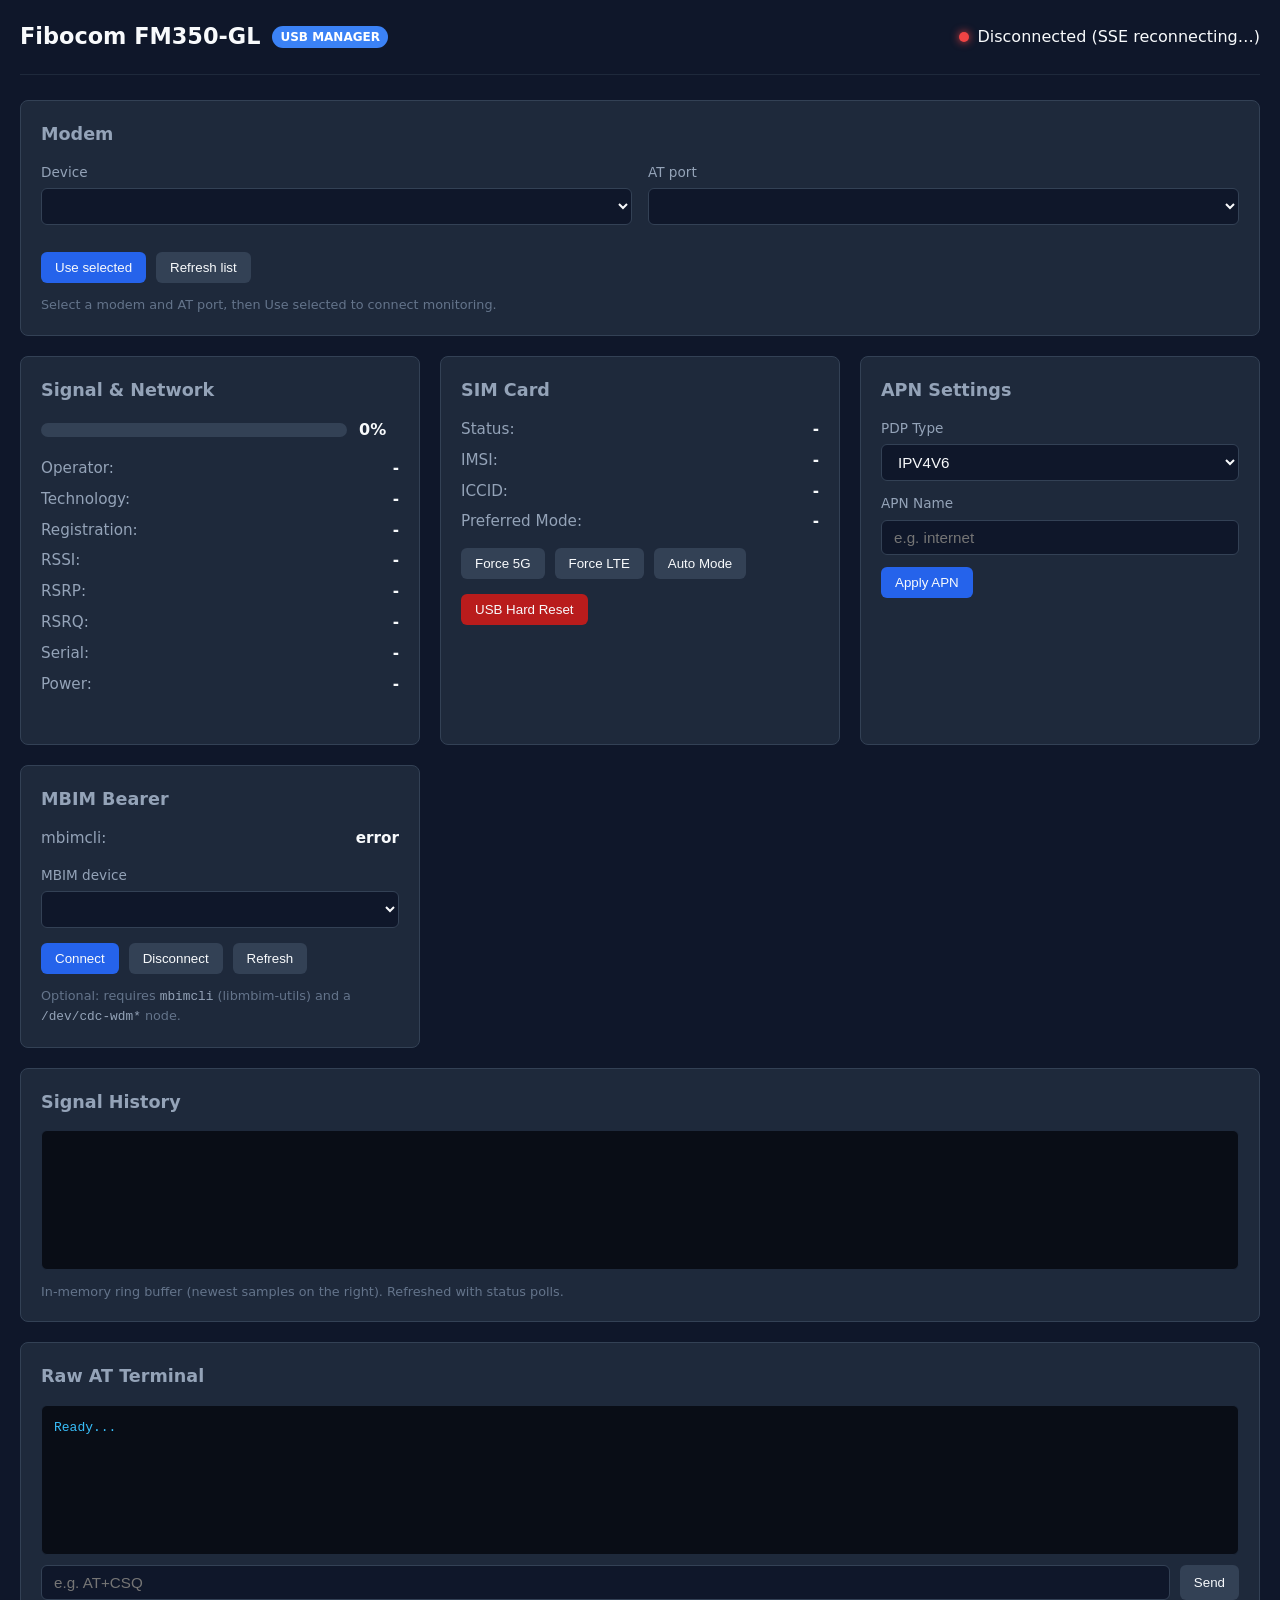
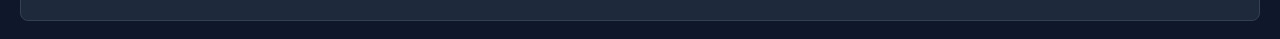
==== internal/template/index.html @ b73000de "Initial fm350-monitor: layered Go daemon and embedded WebUI. Add FM350-GL USB modem manager with sys" ====
<!DOCTYPE html>
<html lang="en">
<head>
    <meta charset="UTF-8">
    <meta name="viewport" content="width=device-width, initial-scale=1.0">
    <title>FM350-GL Modem Manager</title>
    <link rel="stylesheet" href="style.css">
</head>
<body>
    <header>
        <div class="logo">
            <h1>Fibocom FM350-GL</h1>
            <span class="badge">USB Manager</span>
        </div>
        <div class="status-indicator">
            <span id="conn-dot" class="dot disconnected"></span>
            <span id="conn-status">Disconnected</span>
        </div>
    </header>

    <main class="grid">
        <!-- Modem selection -->
        <section class="card full-width">
            <h2>Modem</h2>
            <div class="form-row">
                <div class="form-group grow">
                    <label for="modem-select">Device</label>
                    <select id="modem-select"></select>
                </div>
                <div class="form-group grow">
                    <label for="at-port-select">AT port</label>
                    <select id="at-port-select"></select>
                </div>
            </div>
            <div class="button-group mt-15">
                <button type="button" class="btn-primary" onclick="applyModemSelection()">Use selected</button>
                <button type="button" onclick="refreshModems()">Refresh list</button>
            </div>
            <p class="hint" id="modem-hint">Select a modem and AT port, then Use selected to connect monitoring.</p>
        </section>

        <!-- Signal & Network -->
        <section class="card">
            <h2>Signal & Network</h2>
            <div class="signal-meter">
                <div class="bar-container">
                    <div id="signal-fill" class="fill" style="width: 0%;"></div>
                </div>
                <span id="signal-pct" class="pct">0%</span>
            </div>
            <div class="info-list">
                <div class="info-item"><span>Operator:</span> <strong id="net-operator">-</strong></div>
                <div class="info-item"><span>Technology:</span> <strong id="net-tech">-</strong></div>
                <div class="info-item"><span>Registration:</span> <strong id="net-reg">-</strong></div>
                <div class="info-item"><span>RSSI:</span> <strong id="sig-rssi">-</strong></div>
                <div class="info-item"><span>RSRP:</span> <strong id="sig-rsrp">-</strong></div>
                <div class="info-item"><span>RSRQ:</span> <strong id="sig-rsrq">-</strong></div>
                <div class="info-item"><span>Serial:</span> <strong id="modem-port">-</strong></div>
                <div class="info-item"><span>Power:</span> <strong id="modem-power">-</strong></div>
            </div>
            <p id="status-error" class="error-line"></p>
        </section>

        <!-- SIM Card -->
        <section class="card">
            <h2>SIM Card</h2>
            <div class="info-list">
                <div class="info-item"><span>Status:</span> <strong id="sim-state">-</strong></div>
                <div class="info-item"><span>IMSI:</span> <strong id="sim-imsi">-</strong></div>
                <div class="info-item"><span>ICCID:</span> <strong id="sim-iccid">-</strong></div>
                <div class="info-item"><span>Preferred Mode:</span> <strong id="rat-mode">-</strong></div>
            </div>
            <div class="button-group mt-15">
                <button type="button" onclick="setRAT('5g')">Force 5G</button>
                <button type="button" onclick="setRAT('lte')">Force LTE</button>
                <button type="button" onclick="setRAT('auto')">Auto Mode</button>
            </div>
            <div class="button-group mt-15">
                <button type="button" class="btn-danger" onclick="usbReset()">USB Hard Reset</button>
            </div>
        </section>

        <!-- APN Config -->
        <section class="card">
            <h2>APN Settings</h2>
            <form id="apn-form" onsubmit="updateAPN(event)">
                <div class="form-group">
                    <label>PDP Type</label>
                    <select id="apn-type">
                        <option value="IPV4V6">IPV4V6</option>
                        <option value="IP">IP (IPv4)</option>
                        <option value="IPV6">IPv6</option>
                    </select>
                </div>
                <div class="form-group">
                    <label>APN Name</label>
                    <input type="text" id="apn-name" placeholder="e.g. internet" required>
                </div>
                <button type="submit" class="btn-primary">Apply APN</button>
            </form>
        </section>

        <!-- MBIM Bearer -->
        <section class="card">
            <h2>MBIM Bearer</h2>
            <div class="info-list">
                <div class="info-item"><span>mbimcli:</span> <strong id="mbim-cli">-</strong></div>
            </div>
            <div class="form-group mt-15">
                <label for="mbim-select">MBIM device</label>
                <select id="mbim-select"></select>
            </div>
            <div class="button-group mt-15">
                <button type="button" class="btn-primary" id="mbim-connect-btn" onclick="mbimConnect()">Connect</button>
                <button type="button" onclick="mbimDisconnect()">Disconnect</button>
                <button type="button" onclick="refreshMBIM()">Refresh</button>
            </div>
            <p class="hint" id="mbim-hint">Optional: requires <code>mbimcli</code> (libmbim-utils) and a <code>/dev/cdc-wdm*</code> node.</p>
        </section>

        <!-- Signal history -->
        <section class="card full-width">
            <h2>Signal History</h2>
            <canvas id="signal-chart" width="900" height="140" aria-label="RSSI history chart"></canvas>
            <p class="hint">In-memory ring buffer (newest samples on the right). Refreshed with status polls.</p>
        </section>

        <!-- AT Console -->
        <section class="card full-width">
            <h2>Raw AT Terminal</h2>
            <div id="console-output" class="console">Ready...</div>
            <form onsubmit="sendRawAT(event)" class="console-input-row">
                <input type="text" id="at-input" placeholder="e.g. AT+CSQ" required>
                <button type="submit">Send</button>
            </form>
        </section>
    </main>

    <script src="app.js"></script>
</body>
</html>
---- internal/template/style.css ----
* {
    box-sizing: border-box;
    margin: 0;
    padding: 0;
}

body {
    font-family: system-ui, -apple-system, BlinkMacSystemFont, 'Segoe UI', Roboto, Oxygen, Ubuntu, Cantarell, sans-serif;
    background-color: #0f172a;
    color: #f8fafc;
    padding: 20px;
    line-height: 1.5;
}

header {
    display: flex;
    justify-content: space-between;
    align-items: center;
    padding-bottom: 20px;
    border-bottom: 1px solid #1e293b;
    margin-bottom: 25px;
}

.logo {
    display: flex;
    align-items: center;
    gap: 12px;
}

h1 {
    font-size: 1.4rem;
    font-weight: 600;
}

.badge {
    background-color: #3b82f6;
    color: #ffffff;
    font-size: 0.75rem;
    padding: 2px 8px;
    border-radius: 12px;
    text-transform: uppercase;
    font-weight: 700;
}

.status-indicator {
    display: flex;
    align-items: center;
    gap: 8px;
    font-weight: 500;
}

.dot {
    width: 10px;
    height: 10px;
    border-radius: 50%;
}

.dot.connected {
    background-color: #22c55e;
    box-shadow: 0 0 8px #22c55e;
}

.dot.disconnected {
    background-color: #ef4444;
    box-shadow: 0 0 8px #ef4444;
}

.grid {
    display: grid;
    grid-template-columns: repeat(auto-fit, minmax(300px, 1fr));
    gap: 20px;
}

.card {
    background-color: #1e293b;
    border: 1px solid #334155;
    border-radius: 8px;
    padding: 20px;
}

.card.full-width {
    grid-column: 1 / -1;
}

h2 {
    font-size: 1.1rem;
    color: #94a3b8;
    margin-bottom: 15px;
}

.signal-meter {
    display: flex;
    align-items: center;
    gap: 12px;
    margin-bottom: 15px;
}

.bar-container {
    flex: 1;
    height: 14px;
    background-color: #334155;
    border-radius: 7px;
    overflow: hidden;
}

.fill {
    height: 100%;
    background-color: #22c55e;
    transition: width 0.3s ease;
}

.pct {
    font-weight: bold;
    width: 40px;
}

.info-list {
    display: flex;
    flex-direction: column;
    gap: 8px;
}

.info-item {
    display: flex;
    justify-content: space-between;
    font-size: 0.95rem;
}

.info-item span {
    color: #94a3b8;
}

.mt-15 {
    margin-top: 15px;
}

.button-group {
    display: flex;
    gap: 10px;
}

button {
    background-color: #334155;
    color: #f8fafc;
    border: none;
    padding: 8px 14px;
    border-radius: 6px;
    cursor: pointer;
    font-weight: 500;
    transition: background-color 0.2s;
}

button:hover {
    background-color: #475569;
}

.btn-primary {
    background-color: #2563eb;
}

.btn-primary:hover {
    background-color: #1d4ed8;
}

.form-group {
    display: flex;
    flex-direction: column;
    gap: 6px;
    margin-bottom: 12px;
}

.form-group.grow {
    flex: 1;
    min-width: 160px;
}

.form-row {
    display: flex;
    flex-wrap: wrap;
    gap: 16px;
}

label {
    font-size: 0.85rem;
    color: #94a3b8;
}

input, select {
    background-color: #0f172a;
    border: 1px solid #334155;
    color: #f8fafc;
    padding: 8px 12px;
    border-radius: 6px;
    font-size: 0.95rem;
}

.console {
    background-color: #090d16;
    border: 1px solid #1e293b;
    border-radius: 6px;
    padding: 12px;
    font-family: monospace;
    height: 150px;
    overflow-y: auto;
    white-space: pre-wrap;
    margin-bottom: 10px;
    color: #38bdf8;
}

.console-input-row {
    display: flex;
    gap: 10px;
}

.console-input-row input {
    flex: 1;
}

.btn-danger {
    background-color: #b91c1c;
}

.btn-danger:hover {
    background-color: #dc2626;
}

.error-line {
    color: #f87171;
    font-size: 0.85rem;
    min-height: 1.2em;
    margin-top: 12px;
}

.hint {
    color: #64748b;
    font-size: 0.8rem;
    margin-top: 12px;
}

.hint code {
    color: #94a3b8;
}

#signal-chart {
    width: 100%;
    height: 140px;
    display: block;
    border-radius: 6px;
    border: 1px solid #1e293b;
    background: #090d16;
}
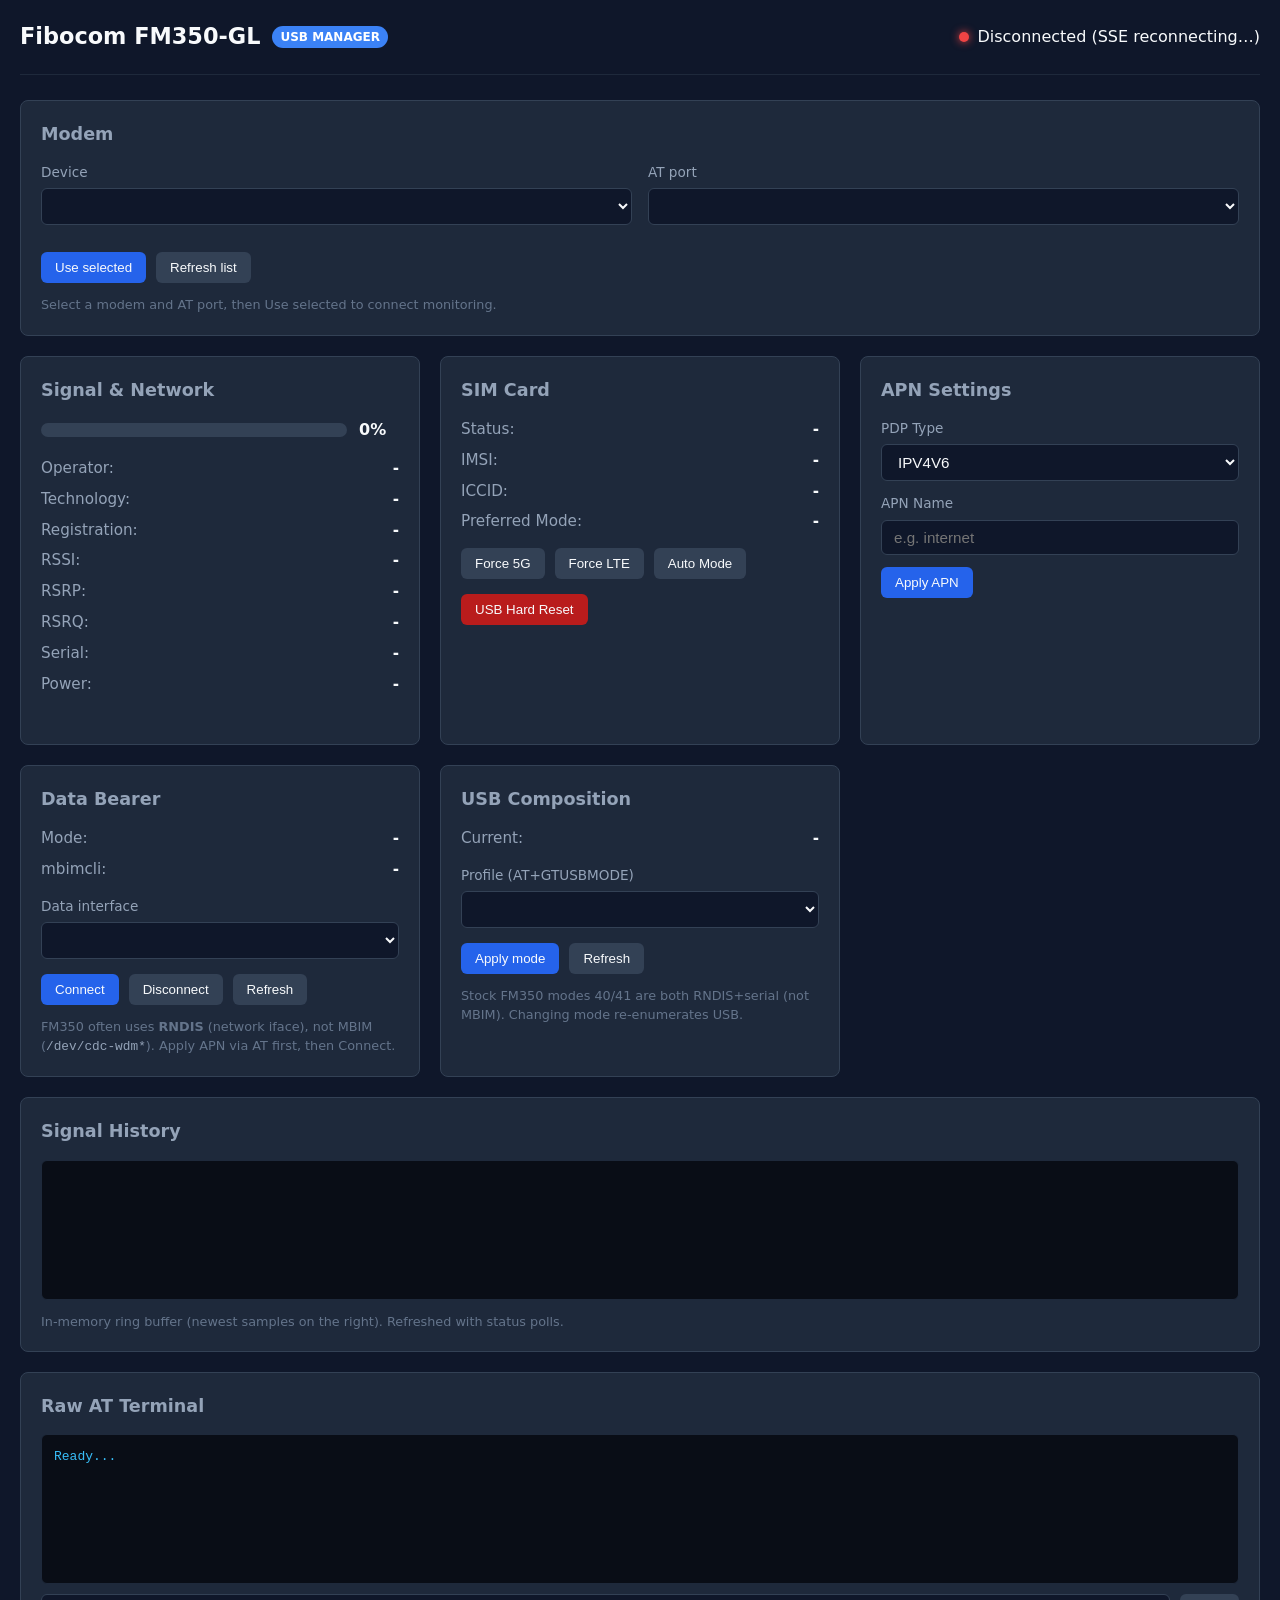
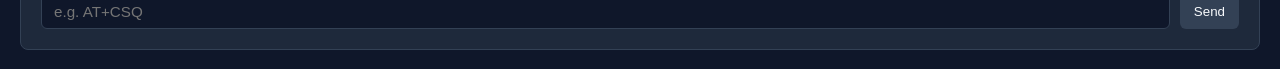
==== commit 01768fbe: "Add RNDIS data path, USB mode control, signal fallback, and API auth. Support common FM350 RNDIS com" ====
--- a/internal/template/index.html
+++ b/internal/template/index.html
@@ -100,22 +100,40 @@
             </form>
         </section>
 
-        <!-- MBIM Bearer -->
+        <!-- Data Bearer (RNDIS / MBIM) -->
         <section class="card">
-            <h2>MBIM Bearer</h2>
+            <h2>Data Bearer</h2>
             <div class="info-list">
+                <div class="info-item"><span>Mode:</span> <strong id="data-mode">-</strong></div>
                 <div class="info-item"><span>mbimcli:</span> <strong id="mbim-cli">-</strong></div>
             </div>
             <div class="form-group mt-15">
-                <label for="mbim-select">MBIM device</label>
-                <select id="mbim-select"></select>
+                <label for="data-iface-select">Data interface</label>
+                <select id="data-iface-select"></select>
             </div>
             <div class="button-group mt-15">
-                <button type="button" class="btn-primary" id="mbim-connect-btn" onclick="mbimConnect()">Connect</button>
-                <button type="button" onclick="mbimDisconnect()">Disconnect</button>
-                <button type="button" onclick="refreshMBIM()">Refresh</button>
+                <button type="button" class="btn-primary" id="data-connect-btn" onclick="dataConnect()">Connect</button>
+                <button type="button" onclick="dataDisconnect()">Disconnect</button>
+                <button type="button" onclick="refreshModems()">Refresh</button>
             </div>
-            <p class="hint" id="mbim-hint">Optional: requires <code>mbimcli</code> (libmbim-utils) and a <code>/dev/cdc-wdm*</code> node.</p>
+            <p class="hint" id="data-hint">FM350 often uses <strong>RNDIS</strong> (network iface), not MBIM (<code>/dev/cdc-wdm*</code>). Apply APN via AT first, then Connect.</p>
+        </section>
+
+        <!-- USB composition (GTUSBMODE) -->
+        <section class="card">
+            <h2>USB Composition</h2>
+            <div class="info-list">
+                <div class="info-item"><span>Current:</span> <strong id="usb-mode-current">-</strong></div>
+            </div>
+            <div class="form-group mt-15">
+                <label for="usb-mode-select">Profile (AT+GTUSBMODE)</label>
+                <select id="usb-mode-select"></select>
+            </div>
+            <div class="button-group mt-15">
+                <button type="button" class="btn-primary" onclick="applyUSBMode()">Apply mode</button>
+                <button type="button" onclick="refreshUSBMode()">Refresh</button>
+            </div>
+            <p class="hint" id="usb-mode-hint">Stock FM350 modes 40/41 are both RNDIS+serial (not MBIM). Changing mode re-enumerates USB.</p>
         </section>
 
         <!-- Signal history -->
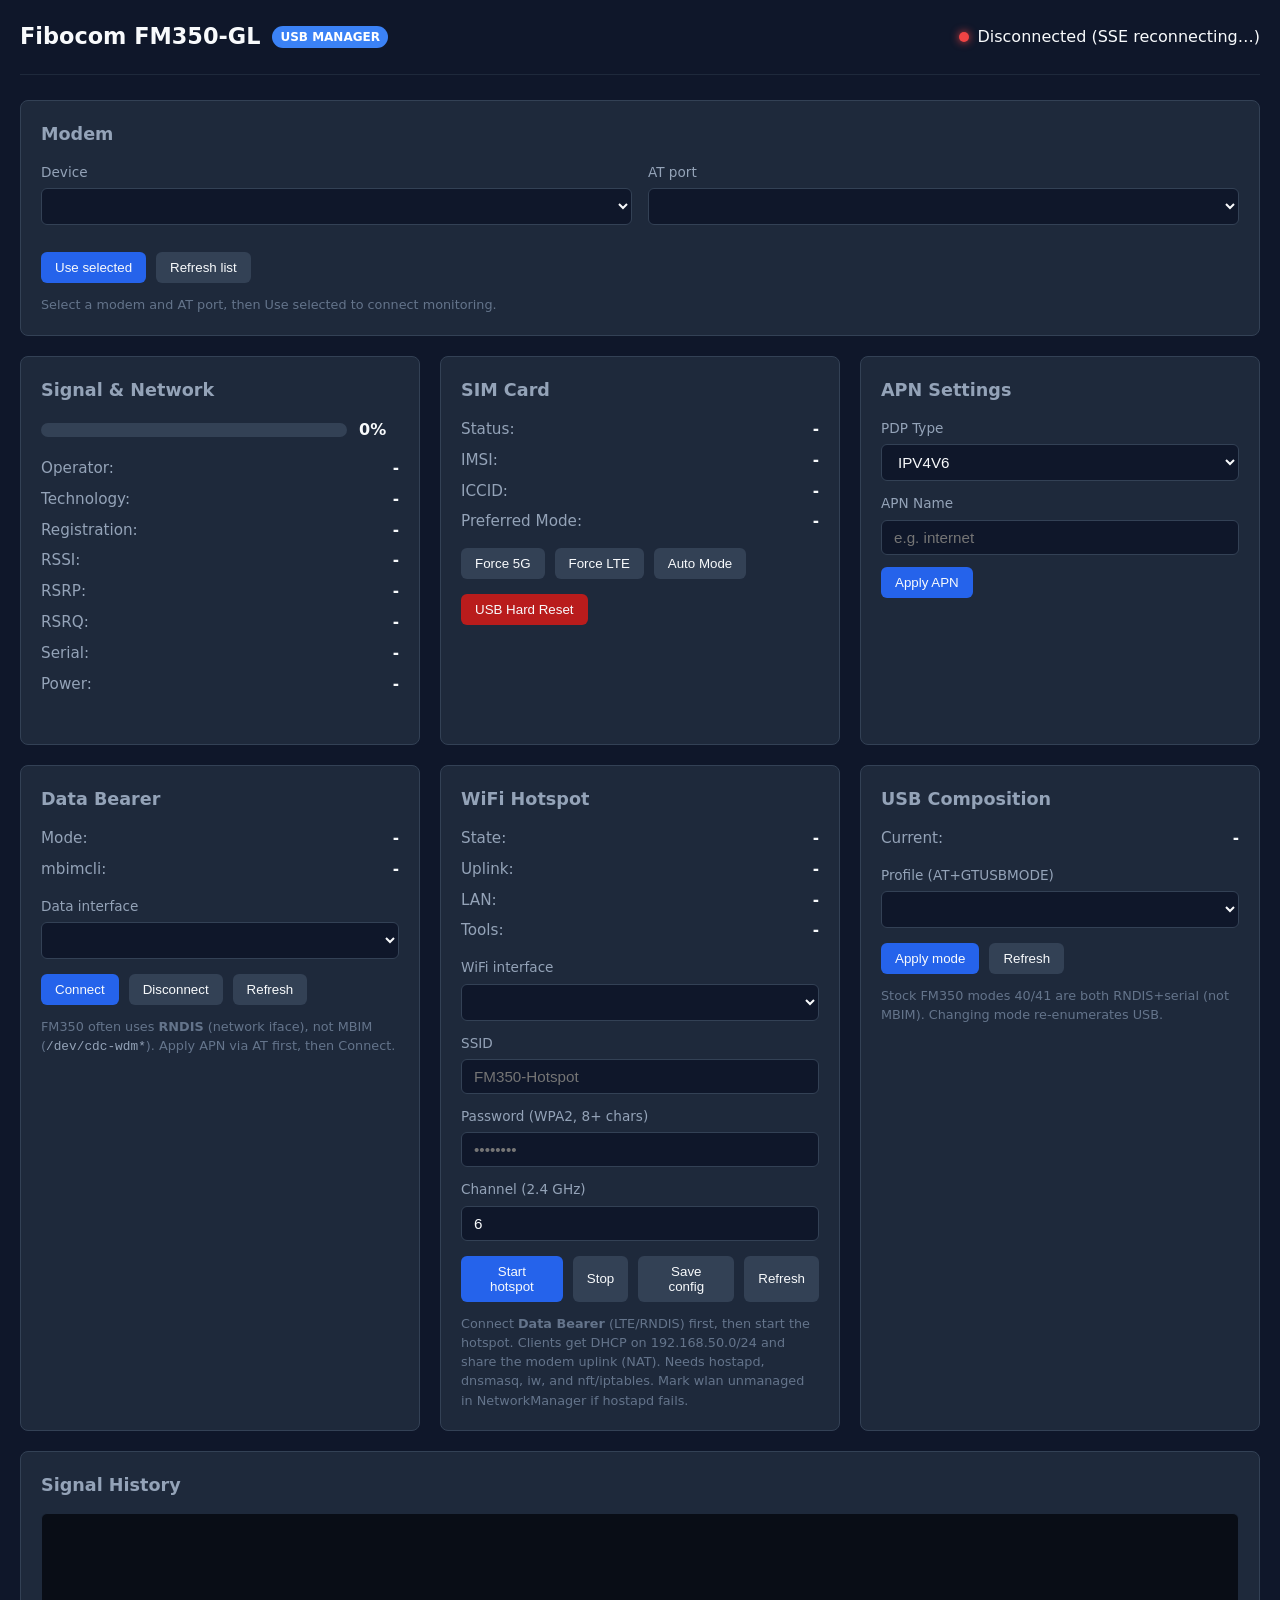
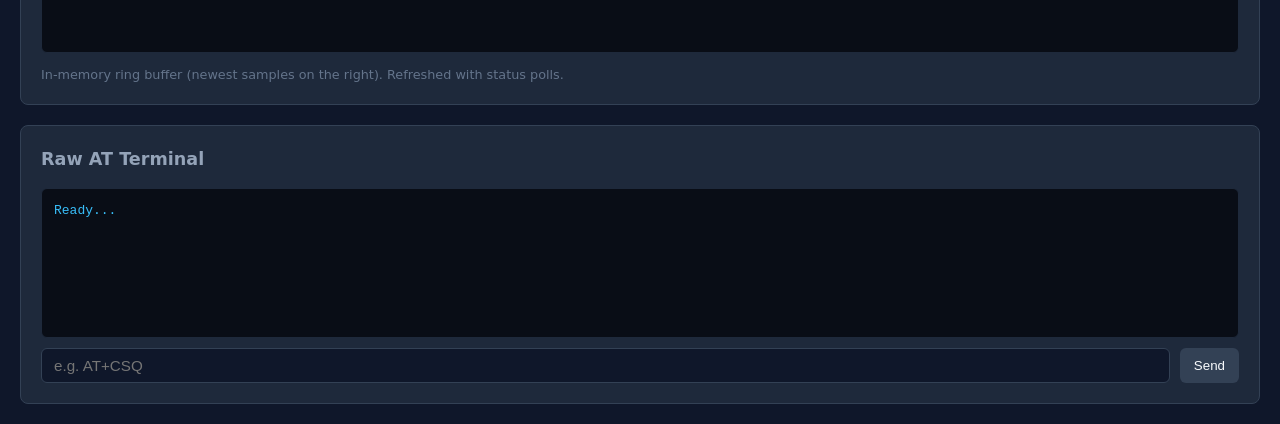
==== commit f524fed8: "Add WiFi hotspot sharing over the LTE RNDIS uplink. Introduce a software AP path (hostapd, dnsmasq, " ====
--- a/internal/template/index.html
+++ b/internal/template/index.html
@@ -119,6 +119,40 @@
             <p class="hint" id="data-hint">FM350 often uses <strong>RNDIS</strong> (network iface), not MBIM (<code>/dev/cdc-wdm*</code>). Apply APN via AT first, then Connect.</p>
         </section>
 
+        <!-- WiFi Hotspot (LTE uplink + AP) -->
+        <section class="card">
+            <h2>WiFi Hotspot</h2>
+            <div class="info-list">
+                <div class="info-item"><span>State:</span> <strong id="hotspot-state">-</strong></div>
+                <div class="info-item"><span>Uplink:</span> <strong id="hotspot-uplink">-</strong></div>
+                <div class="info-item"><span>LAN:</span> <strong id="hotspot-lan">-</strong></div>
+                <div class="info-item"><span>Tools:</span> <strong id="hotspot-tools">-</strong></div>
+            </div>
+            <div class="form-group mt-15">
+                <label for="hotspot-wlan">WiFi interface</label>
+                <select id="hotspot-wlan"></select>
+            </div>
+            <div class="form-group">
+                <label for="hotspot-ssid">SSID</label>
+                <input type="text" id="hotspot-ssid" maxlength="32" placeholder="FM350-Hotspot" />
+            </div>
+            <div class="form-group">
+                <label for="hotspot-password">Password (WPA2, 8+ chars)</label>
+                <input type="password" id="hotspot-password" minlength="8" placeholder="••••••••" autocomplete="new-password" />
+            </div>
+            <div class="form-group">
+                <label for="hotspot-channel">Channel (2.4 GHz)</label>
+                <input type="number" id="hotspot-channel" min="1" max="14" value="6" />
+            </div>
+            <div class="button-group mt-15">
+                <button type="button" class="btn-primary" onclick="hotspotStart()">Start hotspot</button>
+                <button type="button" onclick="hotspotStop()">Stop</button>
+                <button type="button" onclick="hotspotSaveConfig()">Save config</button>
+                <button type="button" onclick="refreshHotspot()">Refresh</button>
+            </div>
+            <p class="hint" id="hotspot-hint">Connect <strong>Data Bearer</strong> (LTE/RNDIS) first, then start the hotspot. Clients get DHCP on 192.168.50.0/24 and share the modem uplink (NAT). Needs hostapd, dnsmasq, iw, and nft/iptables. Mark wlan unmanaged in NetworkManager if hostapd fails.</p>
+        </section>
+
         <!-- USB composition (GTUSBMODE) -->
         <section class="card">
             <h2>USB Composition</h2>
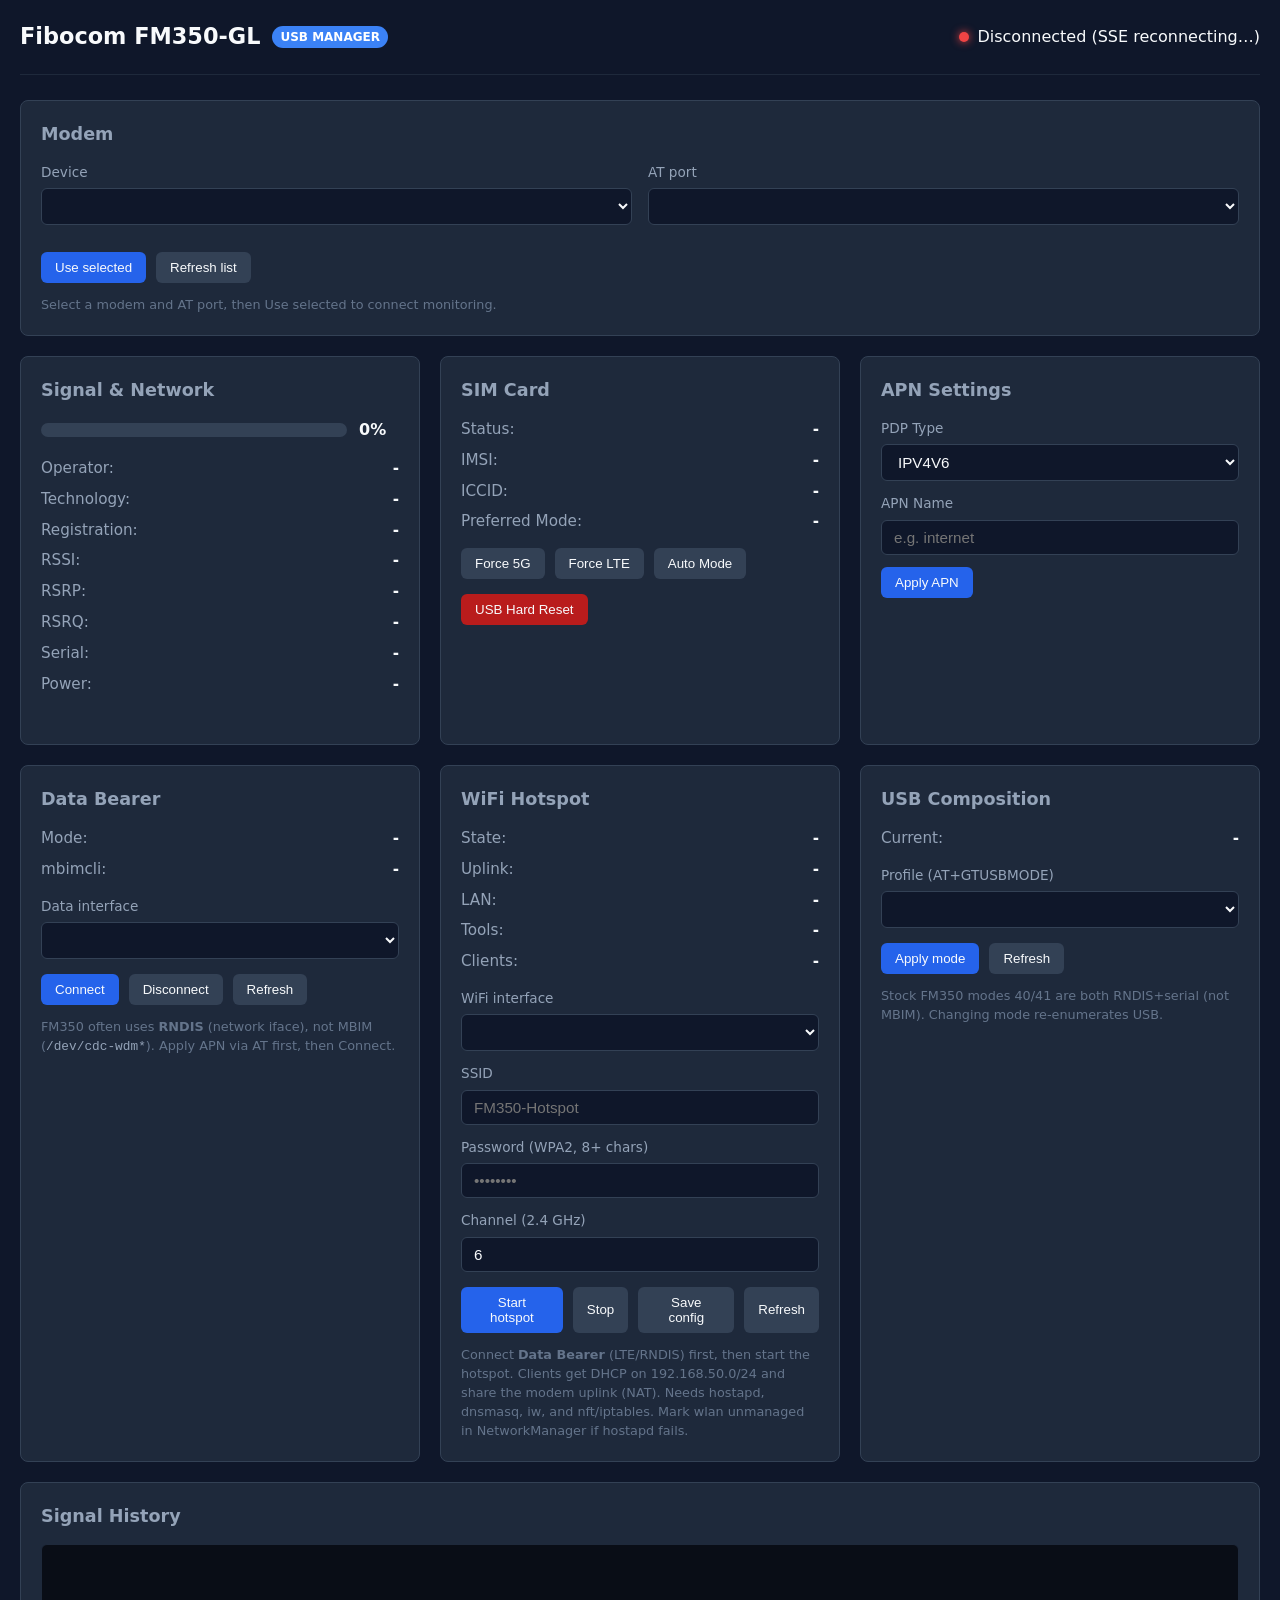
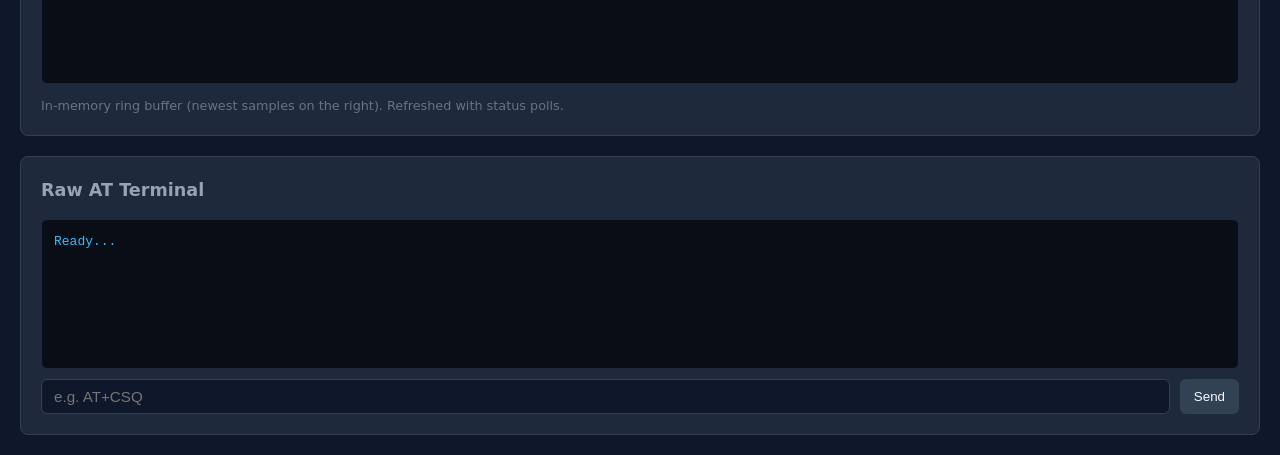
==== commit 32e2a268: "Persist hotspot config and list associated WiFi clients. Save SSID/password/wlan settings to StateDi" ====
--- a/internal/template/index.html
+++ b/internal/template/index.html
@@ -127,6 +127,7 @@
                 <div class="info-item"><span>Uplink:</span> <strong id="hotspot-uplink">-</strong></div>
                 <div class="info-item"><span>LAN:</span> <strong id="hotspot-lan">-</strong></div>
                 <div class="info-item"><span>Tools:</span> <strong id="hotspot-tools">-</strong></div>
+                <div class="info-item"><span>Clients:</span> <strong id="hotspot-clients">-</strong></div>
             </div>
             <div class="form-group mt-15">
                 <label for="hotspot-wlan">WiFi interface</label>
